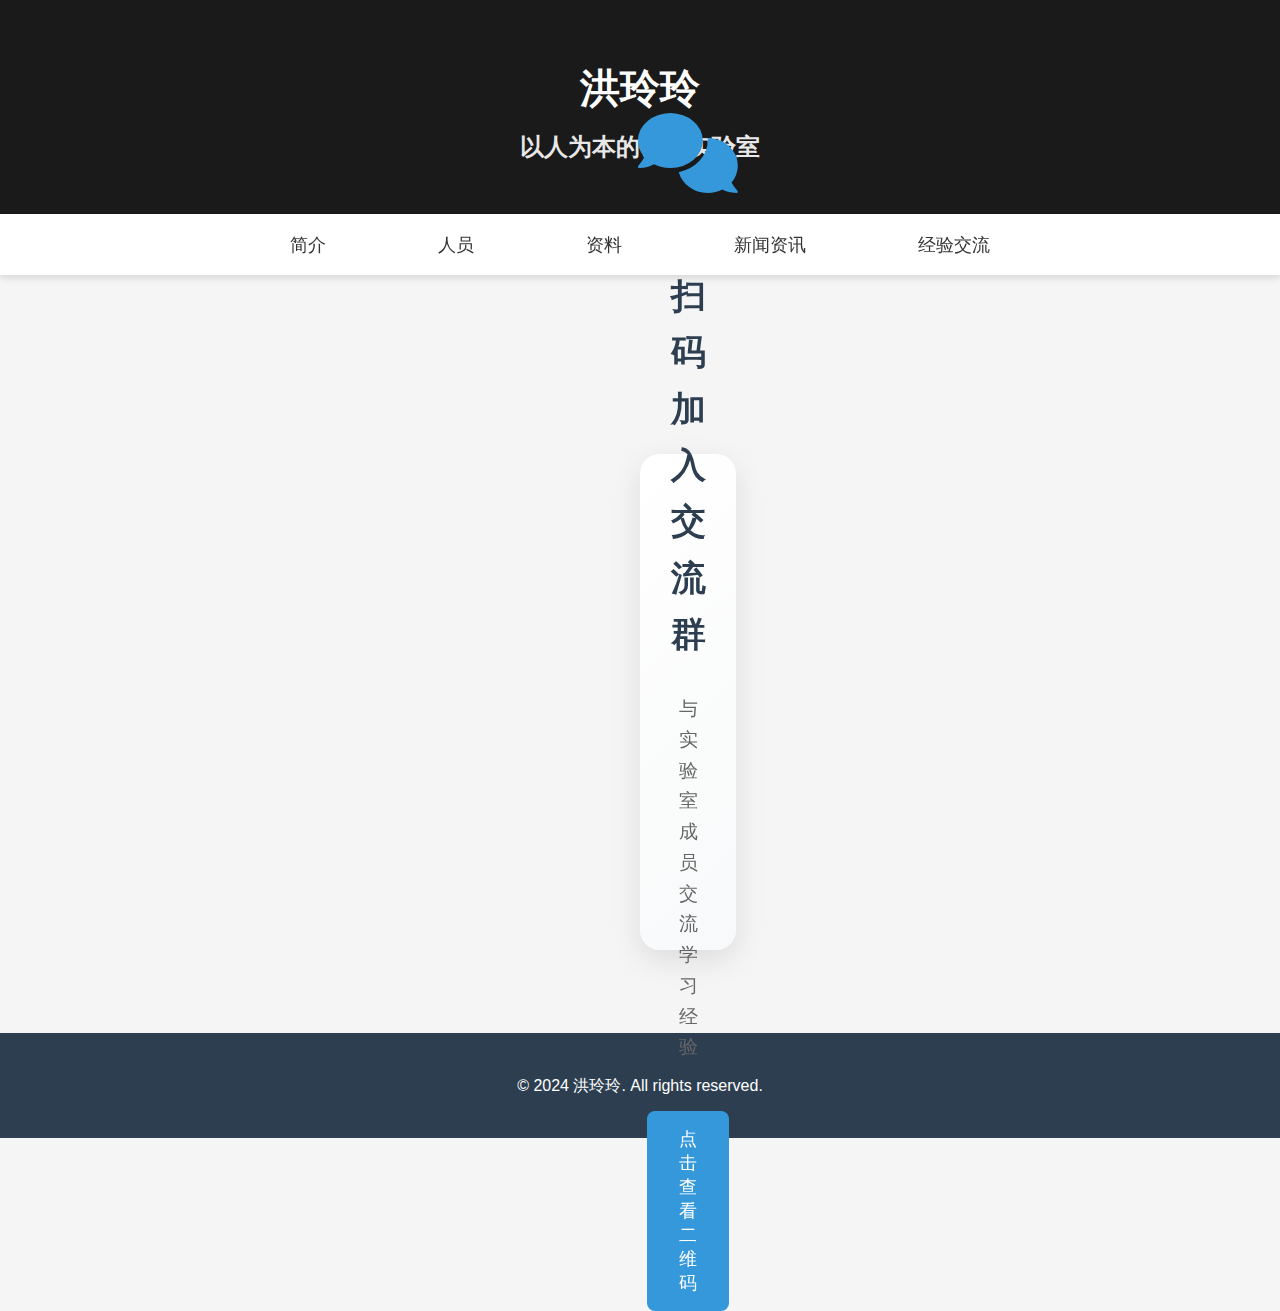
==== experience.html @ 68c8cd93 "Add files via upload" ====
<!DOCTYPE html>
<html lang="zh">
<head>
    <meta charset="UTF-8">
    <meta name="viewport" content="width=device-width, initial-scale=1.0">
    <title>经验交流 - 以人为本的计算实验室</title>
    <link rel="stylesheet" href="style.css">
    <link rel="stylesheet" href="experience.css">
    <link rel="stylesheet" href="https://cdnjs.cloudflare.com/ajax/libs/font-awesome/6.0.0/css/all.min.css">
</head>
<body>
    <!-- 顶部横幅 -->
    <header class="banner">
        <h1>洪玲玲</h1>
        <h2>以人为本的计算实验室</h2>
    </header>

    <!-- 导航栏 -->
    <nav>
        <ul>
            <li><a href="index.html">简介</a></li>
            <li><a href="people.html">人员</a></li>
            <li><a href="resources.html">资料</a></li>
            <li><a href="news.html">新闻资讯</a></li>
            <li><a href="experience.html">经验交流</a></li>
        </ul>
    </nav>

    <!-- 主要内容区域 -->
    <main>
        <div class="experience-container">
            <div class="qr-card">
                <div class="card-front">
                    <div class="icon">
                        <i class="fas fa-comments"></i>
                    </div>
                    <h2>扫码加入交流群</h2>
                    <p>与实验室成员交流学习经验</p>
                    <button class="show-qr-btn">点击查看二维码</button>
                </div>
                <div class="card-back">
                    <div class="qr-code">
                        <!-- 这里替换为你的二维码图片 -->
                        <img src="images/qr-code.png" alt="交流群二维码">
                    </div>
                    <p>请使用微信扫描二维码</p>
                    <button class="hide-qr-btn">返回</button>
                </div>
            </div>
        </div>
    </main>

    <!-- 页脚 -->
    <footer>
        <p>© 2024 洪玲玲. All rights reserved.</p>
    </footer>

    <script src="experience.js"></script>
</body>
</html>
---- style.css ----
/* 全局样式 */
body {
    margin: 0;
    padding: 0;
    font-family: "Microsoft YaHei", Arial, sans-serif;
    line-height: 1.6;
    min-height: 100vh;
    display: flex;
    flex-direction: column;
    background-color: #f5f5f5;
}

/* 顶部横幅 */
.banner {
    background-color: #1a1a1a;
    color: white;
    text-align: center;
    padding: 3rem 0;
    margin: 0;
}

.banner-content {
    max-width: 1200px;
    margin: 0 auto;
    padding: 0 2rem;
}

.banner h1 {
    font-size: 2.5rem;
    margin: 0.5rem 0;
    font-weight: bold;
}

.banner h2 {
    font-size: 1.5rem;
    margin: 0;
    opacity: 0.9;
}

/* 导航栏 */
nav {
    background-color: white;
    box-shadow: 0 4px 6px rgba(0,0,0,0.1);
    position: sticky;
    top: 0;
    z-index: 100;
}

nav ul {
    list-style: none;
    margin: 0;
    padding: 0;
    display: flex;
    justify-content: center;
    max-width: 1200px;
    margin: 0 auto;
}

nav li {
    margin: 0 1rem;
    padding: 1rem;
}

nav a {
    text-decoration: none;
    color: #333;
    font-size: 1.1rem;
    padding: 0.8rem 1.5rem;
    border-radius: 6px;
    transition: all 0.3s ease;
    position: relative;
}

nav a:hover {
    color: #3498db;
    background-color: #f8f9fa;
    box-shadow: 0 2px 4px rgba(0,0,0,0.1);
}

nav a:active {
    transform: translateY(1px);
    box-shadow: 0 1px 2px rgba(0,0,0,0.1);
}

/* 主要内容区域 */
main {
    flex: 1;
    max-width: 1200px;
    margin: 2rem auto;
    padding: 0 2rem;
}

.profile-container {
    background: white;
    border-radius: 12px;
    box-shadow: 0 4px 6px rgba(0,0,0,0.1);
    padding: 2rem;
    margin-bottom: 2rem;
    transition: transform 0.3s ease;
}

.profile-container:hover {
    transform: translateY(-5px);
    box-shadow: 0 6px 12px rgba(0,0,0,0.15);
}

.profile-image img {
    width: 100%;
    max-width: 300px;
    border-radius: 8px;
    box-shadow: 0 4px 8px rgba(0,0,0,0.1);
}

.profile-info {
    margin-top: 2rem;
}

.profile-info h2 {
    color: #2c3e50;
    font-size: 1.8rem;
    margin-bottom: 1rem;
    border-bottom: 2px solid #3498db;
    padding-bottom: 0.5rem;
    display: inline-block;
}

.contact-info {
    margin-top: 2rem;
    padding: 1.5rem;
    background: #f8f9fa;
    border-radius: 8px;
    border-left: 4px solid #3498db;
}

/* 页脚 */
footer {
    background-color: #2c3e50;
    color: white;
    text-align: center;
    padding: 1.5rem;
    margin-top: auto;
}

/* 响应式设计 */
@media (max-width: 768px) {
    .banner-content {
        padding: 0 1rem;
    }
    
    .banner h1 {
        font-size: 2rem;
    }
    
    .banner h2 {
        font-size: 1.2rem;
    }

    nav ul {
        flex-direction: column;
        text-align: center;
    }

    nav li {
        margin: 0.5rem 0;
    }

    nav a {
        display: block;
        padding: 0.5rem 1rem;
    }

    .profile-container {
        padding: 1rem;
    }
}
---- experience.css ----
/* 主要内容布局 */
.experience-container {
    display: flex;
    justify-content: center;
    align-items: center;
    min-height: 70vh;
    padding: 2rem;
}

/* 卡片容器 */
.qr-card {
    position: relative;
    width: 100%;
    max-width: 500px;
    min-height: 400px;
    perspective: 1000px;
}

.card-front,
.card-back {
    position: absolute;
    width: 100%;
    height: 100%;
    backface-visibility: hidden;
    transition: transform 0.8s ease;
    border-radius: 20px;
    padding: 3rem;
    box-shadow: 0 10px 30px rgba(0,0,0,0.1);
    display: flex;
    flex-direction: column;
    align-items: center;
    justify-content: center;
    background: white;
}

/* 正面样式 */
.card-front {
    transform: rotateY(0deg);
    background: linear-gradient(135deg, #fff 0%, #f8f9fa 100%);
}

.card-front .icon {
    font-size: 5rem;
    color: #3498db;
    margin-bottom: 2rem;
    animation: float 3s ease-in-out infinite;
}

.card-front h2 {
    font-size: 2.2rem;
    color: #2c3e50;
    margin: 1rem 0;
    text-align: center;
}

.card-front p {
    font-size: 1.2rem;
    color: #666;
    margin: 1rem 0 2rem;
    text-align: center;
}

/* 背面样式 */
.card-back {
    transform: rotateY(180deg);
    background: linear-gradient(135deg, #fff 0%, #f0f7ff 100%);
}

.card-back.show {
    transform: rotateY(0deg);
}

.qr-code {
    width: 250px;
    height: 250px;
    margin-bottom: 1.5rem;
    padding: 1rem;
    background: white;
    border-radius: 10px;
    box-shadow: 0 4px 8px rgba(0,0,0,0.1);
}

.qr-code img {
    width: 100%;
    height: 100%;
    object-fit: contain;
}

/* 按钮样式 */
.show-qr-btn,
.hide-qr-btn {
    padding: 1rem 2rem;
    font-size: 1.1rem;
    border: none;
    border-radius: 8px;
    cursor: pointer;
    transition: all 0.3s ease;
    background: #3498db;
    color: white;
    margin-top: 1rem;
}

.show-qr-btn:hover,
.hide-qr-btn:hover {
    background: #2980b9;
    transform: translateY(-2px);
    box-shadow: 0 4px 8px rgba(0,0,0,0.2);
}

.show-qr-btn:active,
.hide-qr-btn:active {
    transform: translateY(0);
    box-shadow: 0 2px 4px rgba(0,0,0,0.1);
}

/* 动画效果 */
@keyframes float {
    0%, 100% {
        transform: translateY(0);
    }
    50% {
        transform: translateY(-10px);
    }
}

/* 翻转状态类 */
.qr-card.flipped .card-front {
    transform: rotateY(180deg);
}

.qr-card.flipped .card-back {
    transform: rotateY(0deg);
}

/* 响应式设计 */
@media (max-width: 768px) {
    .qr-card {
        max-width: 400px;
        min-height: 350px;
    }

    .card-front h2 {
        font-size: 1.8rem;
    }

    .card-front p {
        font-size: 1.1rem;
    }

    .qr-code {
        width: 200px;
        height: 200px;
    }
}

@media (max-width: 480px) {
    .qr-card {
        max-width: 320px;
        min-height: 300px;
    }

    .card-front .icon {
        font-size: 4rem;
    }

    .card-front h2 {
        font-size: 1.6rem;
    }

    .card-front p {
        font-size: 1rem;
    }

    .qr-code {
        width: 180px;
        height: 180px;
    }
}

/* 无障碍支持 */
.show-qr-btn:focus,
.hide-qr-btn:focus {
    outline: 3px solid #3498db;
    outline-offset: 2px;
}

/* 暗色主题支持 */
@media (prefers-color-scheme: dark) {
    .card-front,
    .card-back {
        background: #2c3e50;
        color: #fff;
    }

    .card-front h2 {
        color: #fff;
    }

    .card-front p {
        color: #ccc;
    }

    .qr-code {
        background: #fff;
    }
}
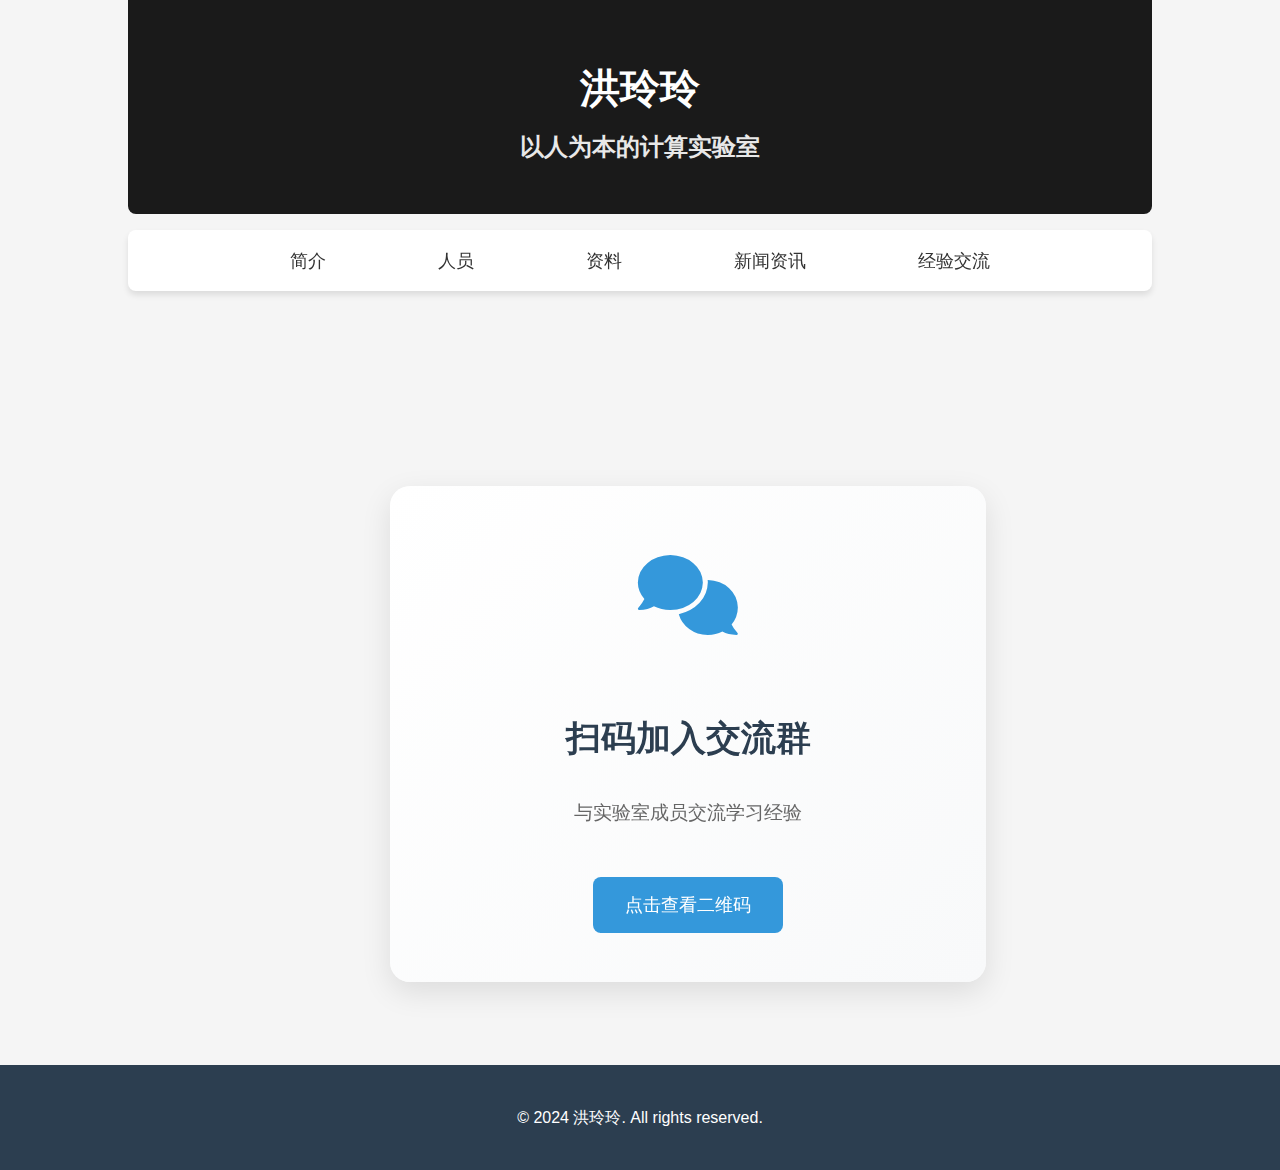
==== commit a668707c: "Update experience.html" ====
--- a/experience.html
+++ b/experience.html
@@ -41,7 +41,7 @@
                 <div class="card-back">
                     <div class="qr-code">
                         <!-- 这里替换为你的二维码图片 -->
-                        <img src="images/qr-code.png" alt="交流群二维码">
+                        <img src="qr-code.png" alt="交流群二维码">
                     </div>
                     <p>请使用微信扫描二维码</p>
                     <button class="hide-qr-btn">返回</button>
@@ -57,4 +57,4 @@
 
     <script src="experience.js"></script>
 </body>
-</html>+</html>
--- a/style.css
+++ b/style.css
@@ -12,17 +12,14 @@
 
 /* 顶部横幅 */
 .banner {
+    width: 80%;
+    max-width: 1200px;
+    margin: 0 auto;
     background-color: #1a1a1a;
     color: white;
     text-align: center;
     padding: 3rem 0;
-    margin: 0;
-}
-
-.banner-content {
-    max-width: 1200px;
-    margin: 0 auto;
-    padding: 0 2rem;
+    border-radius: 0 0 8px 8px;
 }
 
 .banner h1 {
@@ -39,21 +36,23 @@
 
 /* 导航栏 */
 nav {
+    width: 80%;
+    max-width: 1200px;
+    margin: 1rem auto;
     background-color: white;
     box-shadow: 0 4px 6px rgba(0,0,0,0.1);
+    border-radius: 8px;
     position: sticky;
-    top: 0;
+    top: 1rem;
     z-index: 100;
 }
 
 nav ul {
-    list-style: none;
     margin: 0;
     padding: 0;
     display: flex;
     justify-content: center;
-    max-width: 1200px;
-    margin: 0 auto;
+    list-style: none;
 }
 
 nav li {
@@ -85,51 +84,44 @@
 /* 主要内容区域 */
 main {
     flex: 1;
+    width: 80%;
     max-width: 1200px;
     margin: 2rem auto;
-    padding: 0 2rem;
+    padding: 0;
 }
 
 .profile-container {
-    background: white;
-    border-radius: 12px;
-    box-shadow: 0 4px 6px rgba(0,0,0,0.1);
-    padding: 2rem;
-    margin-bottom: 2rem;
-    transition: transform 0.3s ease;
+    display: flex;
+    gap: 3rem;
+    align-items: flex-start;
 }
 
-.profile-container:hover {
-    transform: translateY(-5px);
-    box-shadow: 0 6px 12px rgba(0,0,0,0.15);
+.profile-image {
+    flex: 1;
+    max-width: 300px;
 }
 
 .profile-image img {
     width: 100%;
-    max-width: 300px;
+    height: auto;
     border-radius: 8px;
     box-shadow: 0 4px 8px rgba(0,0,0,0.1);
 }
 
 .profile-info {
-    margin-top: 2rem;
+    flex: 2;
 }
 
 .profile-info h2 {
     color: #2c3e50;
     font-size: 1.8rem;
     margin-bottom: 1rem;
-    border-bottom: 2px solid #3498db;
-    padding-bottom: 0.5rem;
-    display: inline-block;
 }
 
-.contact-info {
-    margin-top: 2rem;
-    padding: 1.5rem;
-    background: #f8f9fa;
-    border-radius: 8px;
-    border-left: 4px solid #3498db;
+.profile-info p {
+    margin: 0.5rem 0;
+    color: #555;
+    line-height: 1.8;
 }
 
 /* 页脚 */
@@ -143,8 +135,8 @@
 
 /* 响应式设计 */
 @media (max-width: 768px) {
-    .banner-content {
-        padding: 0 1rem;
+    .banner, nav, main {
+        width: 95%;
     }
     
     .banner h1 {
@@ -170,6 +162,18 @@
     }
 
     .profile-container {
-        padding: 1rem;
+        flex-direction: column;
+        gap: 2rem;
+    }
+
+    .profile-image {
+        max-width: 100%;
+    }
+
+    .profile-image img {
+        max-height: 400px;
+        width: auto;
+        margin: 0 auto;
+        display: block;
     }
 }
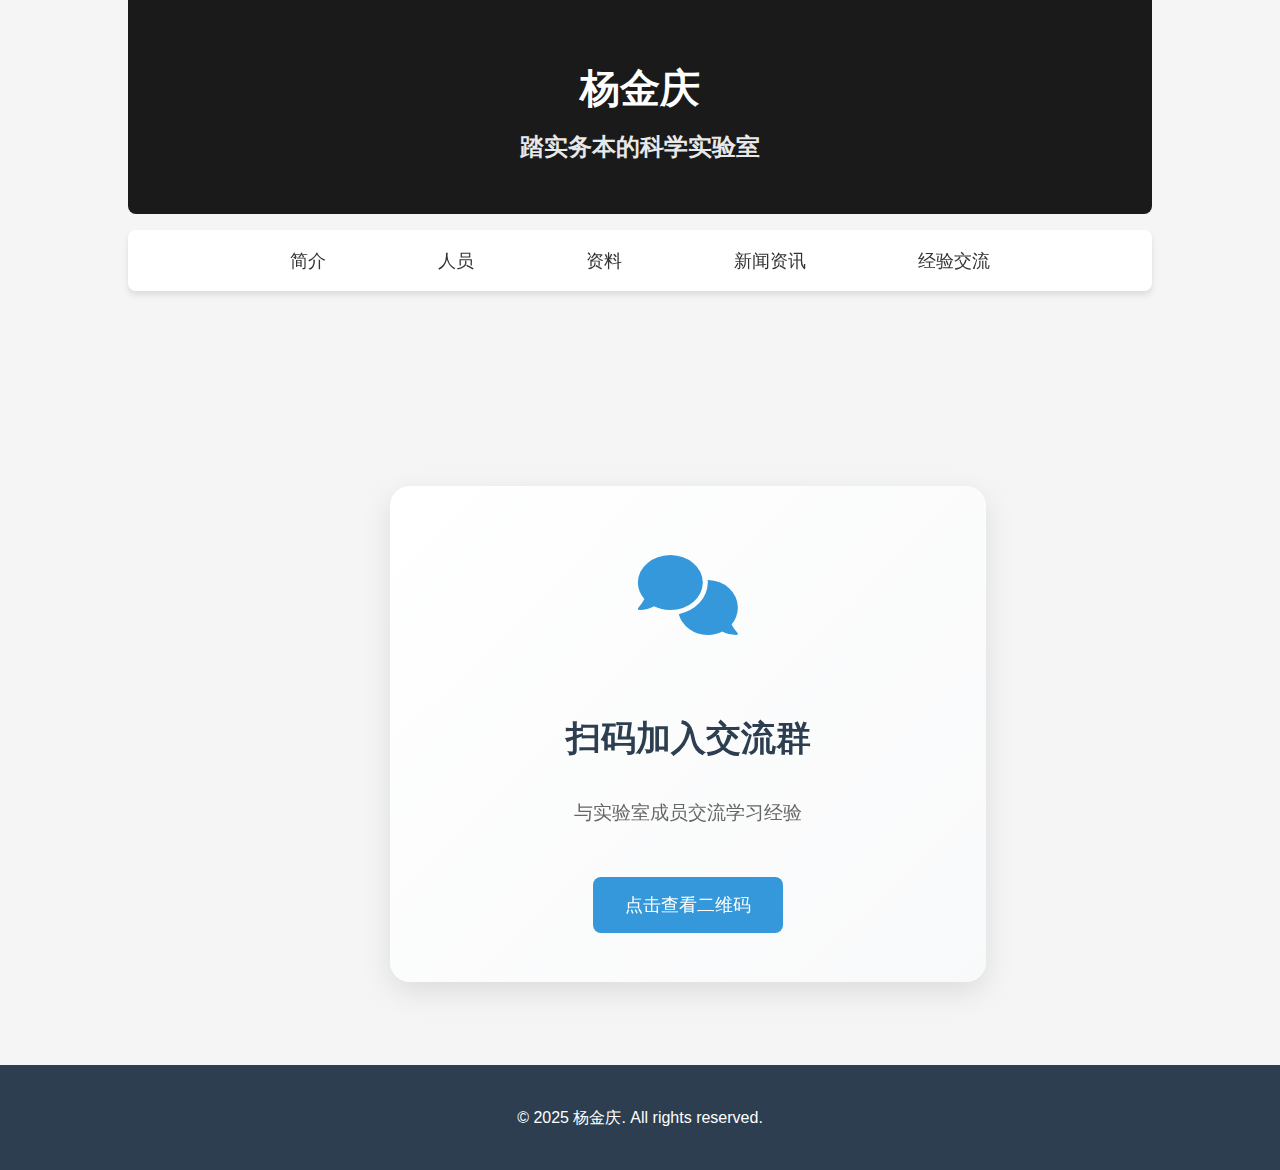
==== commit 25d7bfe5: "Update experience.html" ====
--- a/experience.html
+++ b/experience.html
@@ -11,8 +11,8 @@
 <body>
     <!-- 顶部横幅 -->
     <header class="banner">
-        <h1>洪玲玲</h1>
-        <h2>以人为本的计算实验室</h2>
+        <h1>杨金庆</h1>
+        <h2>踏实务本的科学实验室</h2>
     </header>
 
     <!-- 导航栏 -->
@@ -52,7 +52,7 @@
 
     <!-- 页脚 -->
     <footer>
-        <p>© 2024 洪玲玲. All rights reserved.</p>
+        <p>© 2025 杨金庆. All rights reserved.</p>
     </footer>
 
     <script src="experience.js"></script>
